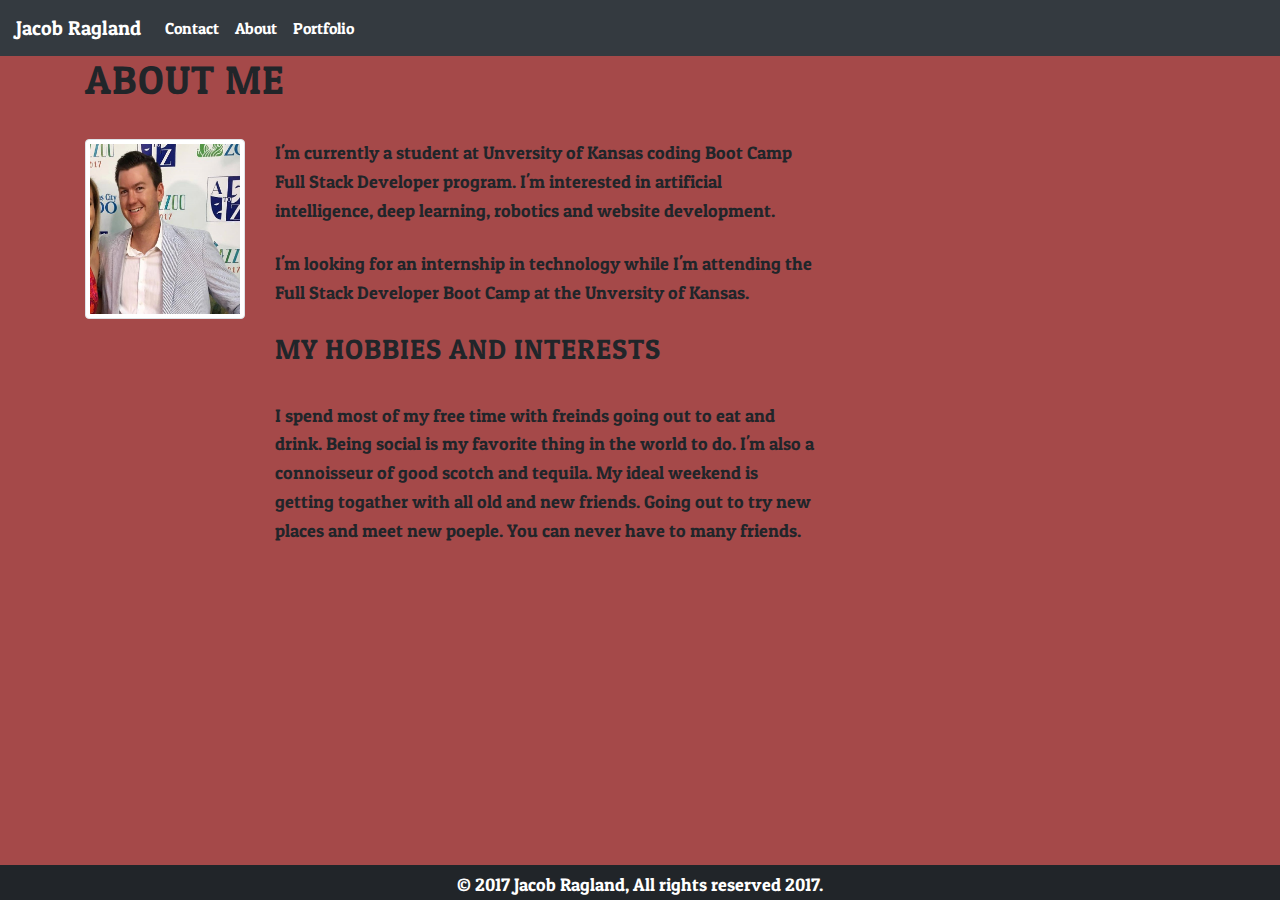
==== index.html @ 3a277ec4 "fixed my Portfolio sec so img dont over lap on mobile" ====
<!DOCTYPE html>
<html>

<head>


  <title> Portfolio </title>
    <meta charset="UTF-8">
   <meta name="viewport" content="width=device-width, initial-scale=1.0">
    <meta http-equiv="X-UA-Compatible" content="ie=edge">
  <link rel="stylesheet" href="https://maxcdn.bootstrapcdn.com/bootstrap/4.0.0/css/bootstrap.min.css" integrity="sha384-Gn5384xqQ1aoWXA+058RXPxPg6fy4IWvTNh0E263XmFcJlSAwiGgFAW/dAiS6JXm"
    crossorigin="anonymous">
  <script src="https://maxcdn.bootstrapcdn.com/bootstrap/4.0.0/js/bootstrap.min.js" integrity="sha384-JZR6Spejh4U02d8jOt6vLEHfe/JQGiRRSQQxSfFWpi1MquVdAyjUar5+76PVCmYl"
    crossorigin="anonymous"></script>
  <link rel="stylesheet" type="text/css" href="Style.css">
  <link href="https://fonts.googleapis.com/css?family=Oswald:700|Patua+One|Roboto+Condensed:700" rel="stylesheet">
  <link href="https://maxcdn.bootstrapcdn.com/font-awesome/4.7.0/css/font-awesome.min.css" rel="stylesheet">

</head>

<!-- Nav bar -->
<nav class="navbar navbar-default navbar-expand-lg navbar-dark bg-dark">
  <div class="container-fluid">
     <div class="row">
    <div class="navbar-header">
      <a class="navbar-brand" id="ja">Jacob Ragland</a>
    </div>
   <ul class="nav navbar-nav">
      <li class="nav-item active">
        <a class="nav-link" href="contact.html">Contact </span>
        </a>
      </li>
      <li class="nav-item active">
        <a class="nav-link" href="index.html">About</a>
      </li>
      <li class="nav-item active">
        <a class="nav-link" href="portfolio.html">Portfolio</a>
      </li>
    </ul>
  </div>
  </div>
</nav>

<body>

  <div class="container">
    <div class="row">
      <div class="col-md-8">
        <div class="page-header">
          <h1>About Me</h1>
        </div>
        <div class="row">
          <div class="col-md-3">
            <img src="Img/profile.jpg"  class="img-thumbnail">
          </div>
          <div class="col-md-9">
            <p>I'm currently a student at Unversity of Kansas coding Boot Camp Full Stack Developer program. I'm interested
              in artificial intelligence, deep learning, robotics and website development.</p>
            <p> I'm looking for an internship in technology while I'm attending the Full Stack Developer Boot Camp at the Unversity
              of Kansas.</p>
            <h3> My hobbies and interests </h3>
            <p> I spend most of my free time with freinds going out to eat and drink. Being social is my favorite thing in the
              world to do. I'm also a connoisseur of good scotch and tequila. My ideal weekend is getting togather with all
              old and new friends. Going out to try new places and meet new poeple. You can never have to many friends. </p>
          </div>
        </div>
      </div>
    </div>
  </div>

  <footer>
    <p>© 2017 Jacob Ragland, All rights reserved 2017.</p>
  </footer>





</body>

</html>
---- Style.css ----
body{
	width:100%;
	height:100%;
    font-family: 'Roboto Condensed', sans-serif;
    background: #a54949;

	
}

a {
    font-family: 'Patua One', cursive;

}


h1,h2,h3 {
	margin:0 0 35px 0;
	font-family: 'Patua One', cursive;
	text-transform: uppercase;
	letter-spacing:1px;
}

p{
	margin:0 0 25px;
	font-size:18px;
    line-height:1.6em;
    font-family: 'Patua One', cursive;
}
a{
	color:#26a5d3;
}
a:hover,a:focus{
	text-decoration:none;
    color:#26a5d3;
    
}

#contact{
	background:#a54949;
	color:#26a5d3;
	padding-bottom:80px;
}

textarea.form-control{
    height:100px;
}

hr {
    background: #26a5d3;

}

.img-thumbnail {
    width: 200px;
    height:180px;

}



/* Cusom Button */
.btn-custom {
    background-color: #26a5d3;
    display: inline-block;
    font-weight: 400;
    text-align: center;
    white-space: nowrap;
    vertical-align: middle;
    -webkit-user-select: none;
    -moz-user-select: none;
    -ms-user-select: none;
    user-select: none;
    border: 1px solid transparent;
    padding: .375rem .75rem;
    font-size: 1rem;
    line-height: 1.5;
    border-radius: .25rem;
    transition: color .15s ease-in-out,background-color .15s ease-in-out,border-color .15s ease-in-out,box-shadow .15s ease-in-out;
}


.gallery-title
{
    font-size: 36px;
    color: #26a5d3;
    text-align: center;
    font-weight: 500;
    margin-bottom: 40px;
}




.gallery_product
{
    margin-bottom: 30px;
}




#ja {
    color: white;
}









/* Footer */

footer{
    background-color: #212529;
     position: fixed;
     bottom: 0;
     left: 0;
     right: 0;
     height: 35px;
    font-family: 'Patua One', cursive;
     text-align: center;
     color: #fff;
 }
 
 footer p {
     padding: 10.5px;
     margin: 0px;
     line-height: 100%;
 }
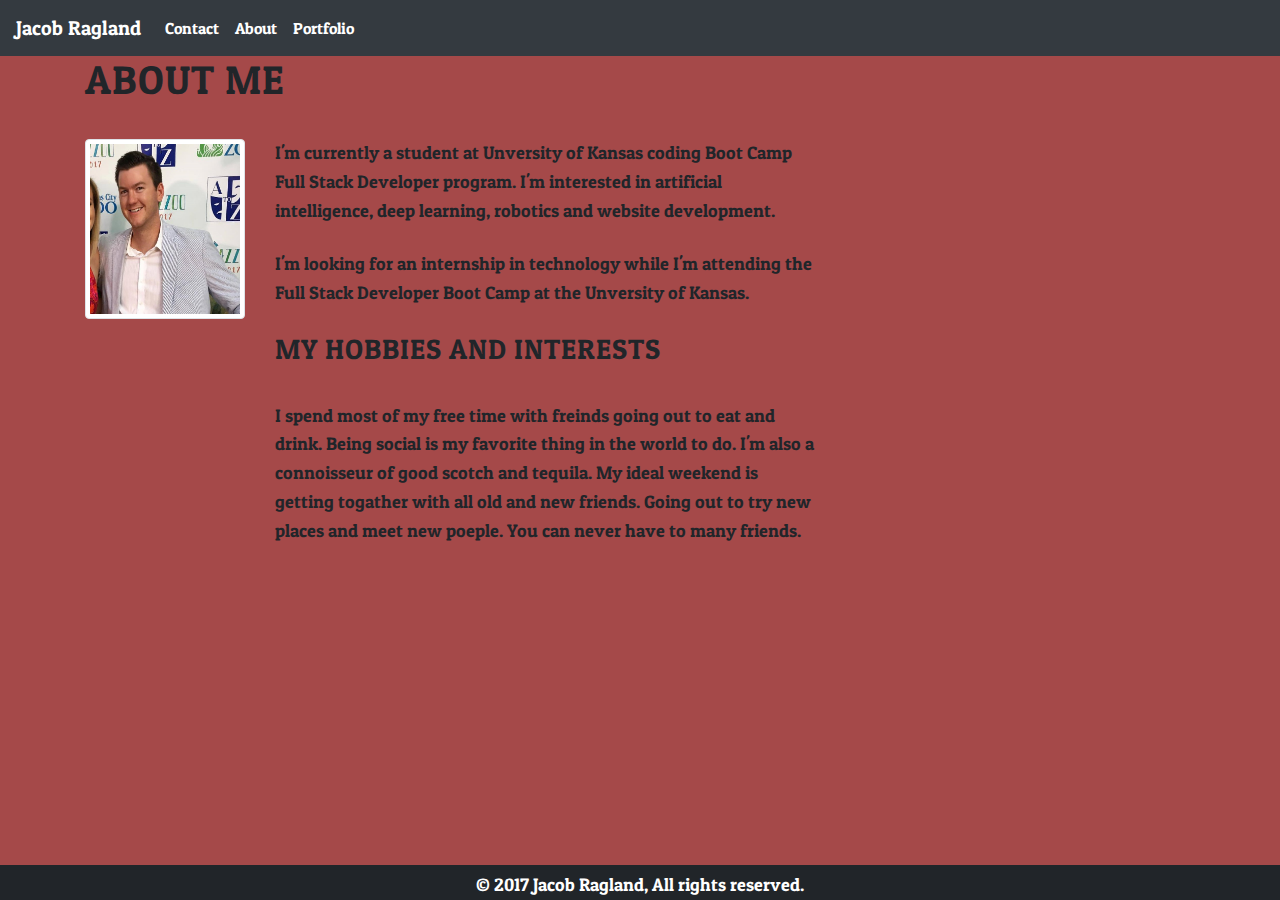
==== commit 8abcc1e8: "Update index.html" ====
--- a/index.html
+++ b/index.html
@@ -69,7 +69,7 @@
   </div>
 
   <footer>
-    <p>© 2017 Jacob Ragland, All rights reserved 2017.</p>
+    <p>© 2017 Jacob Ragland, All rights reserved.</p>
   </footer>
 
 
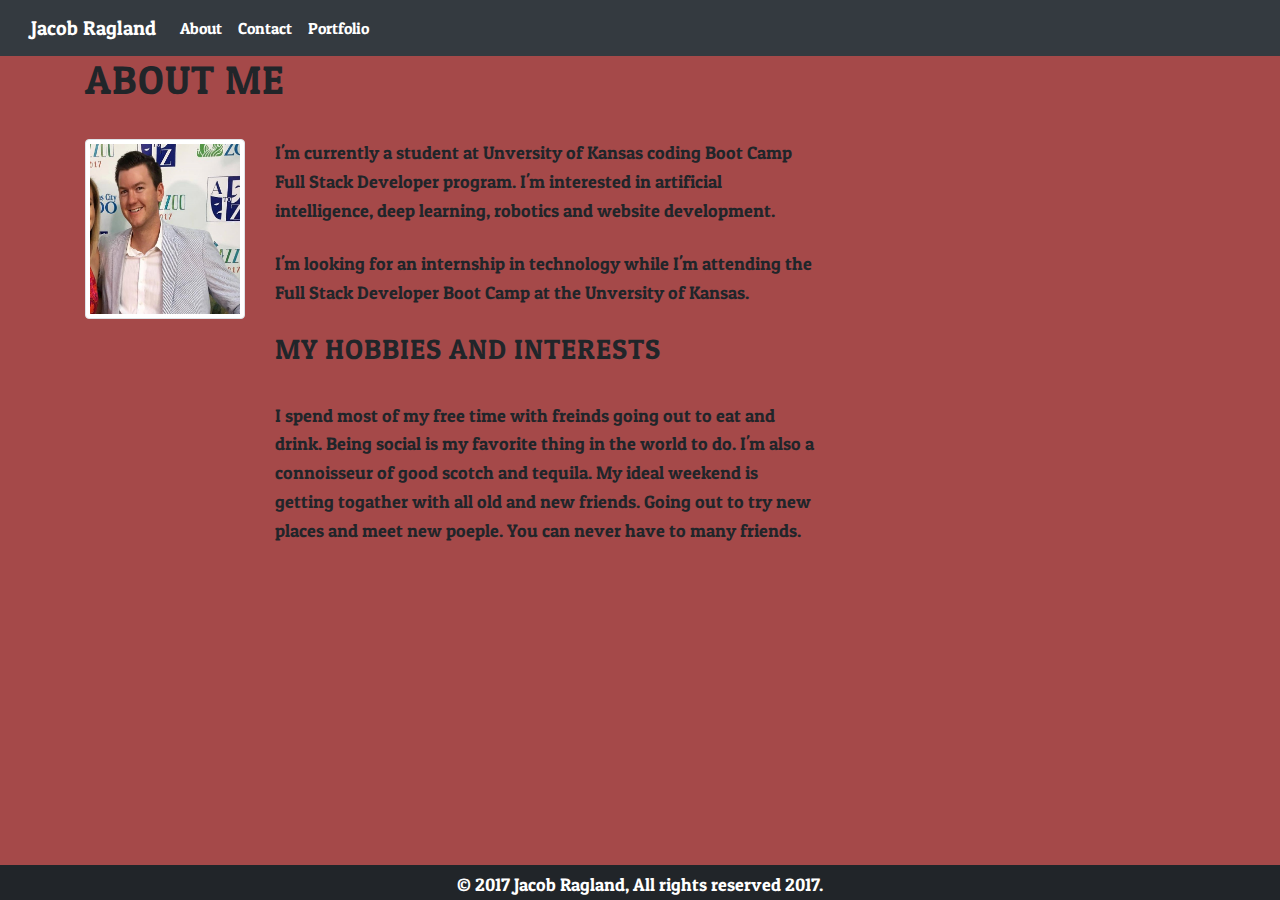
==== commit 7f0d6f3a: "fixed contact page and reg nav bar" ====
--- a/index.html
+++ b/index.html
@@ -19,27 +19,25 @@
 </head>
 
 <!-- Nav bar -->
-<nav class="navbar navbar-default navbar-expand-lg navbar-dark bg-dark">
-  <div class="container-fluid">
-     <div class="row">
-    <div class="navbar-header">
-      <a class="navbar-brand" id="ja">Jacob Ragland</a>
+<nav class="navbar navbar-expand-lg navbar-dark bg-dark">
+    <div class="container-fluid">
+      <div class="navbar-header">
+        <a class="navbar-brand" id="ja">Jacob Ragland</a>
+      </div>
+      <ul class="navbar-nav mr-auto">
+          <li class="nav-item active">
+              <a class="nav-link" href="index.html">About</a>
+            </li>
+            <li class="nav-item active">
+                <a class="nav-link" href="contact.html">Contact </span>
+                </a>
+              </li>
+        <li class="nav-item active">
+          <a class="nav-link" href="portfolio.html">Portfolio</a>
+        </li>
+      </ul>
     </div>
-   <ul class="nav navbar-nav">
-      <li class="nav-item active">
-        <a class="nav-link" href="contact.html">Contact </span>
-        </a>
-      </li>
-      <li class="nav-item active">
-        <a class="nav-link" href="index.html">About</a>
-      </li>
-      <li class="nav-item active">
-        <a class="nav-link" href="portfolio.html">Portfolio</a>
-      </li>
-    </ul>
-  </div>
-  </div>
-</nav>
+  </nav>
 
 <body>
 
@@ -69,7 +67,7 @@
   </div>
 
   <footer>
-    <p>© 2017 Jacob Ragland, All rights reserved.</p>
+    <p>© 2017 Jacob Ragland, All rights reserved 2017.</p>
   </footer>
 
 
--- a/Style.css
+++ b/Style.css
@@ -27,18 +27,24 @@
     font-family: 'Patua One', cursive;
 }
 a{
-	color:#26a5d3;
+	color:black;
 }
 a:hover,a:focus{
 	text-decoration:none;
-    color:#26a5d3;
+    color:black;
     
+}
+
+.center_div{
+    margin: 0 auto;
+    width:70% /* value of your choice which suits your alignment */
 }
 
 #contact{
 	background:#a54949;
-	color:#26a5d3;
-	padding-bottom:80px;
+	color:black;
+    padding-bottom:80px;
+    size:200px;
 }
 
 textarea.form-control{
@@ -46,7 +52,7 @@
 }
 
 hr {
-    background: #26a5d3;
+    background: black;
 
 }
 
@@ -60,7 +66,8 @@
 
 /* Cusom Button */
 .btn-custom {
-    background-color: #26a5d3;
+    background-color: black;
+    color: white;
     display: inline-block;
     font-weight: 400;
     text-align: center;
@@ -82,7 +89,7 @@
 .gallery-title
 {
     font-size: 36px;
-    color: #26a5d3;
+    color: black;
     text-align: center;
     font-weight: 500;
     margin-bottom: 40px;
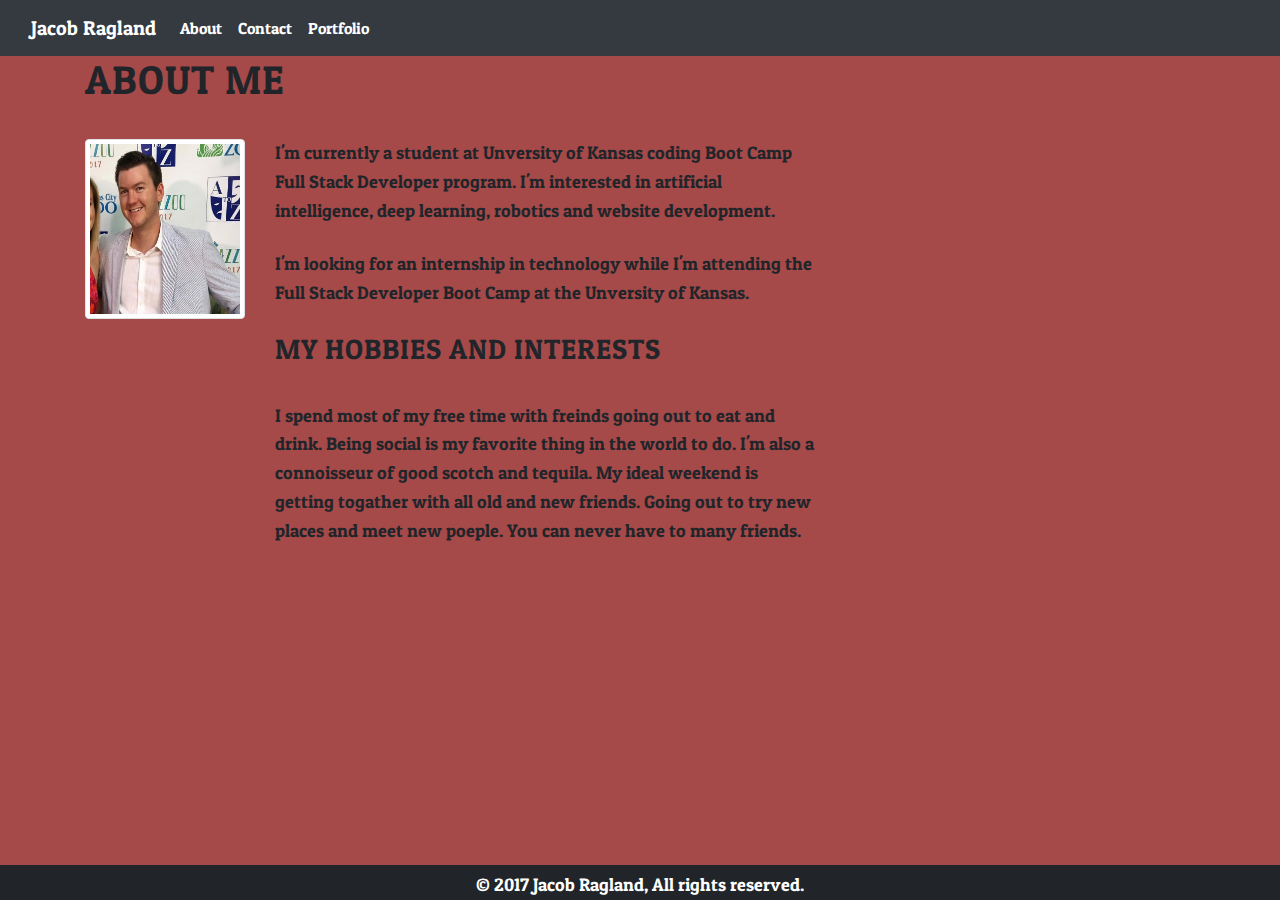
==== commit 67809580: "Merge branch 'master' of github.com:RaglandPC/Bootstrap-Portfolio" ====
--- a/index.html
+++ b/index.html
@@ -67,7 +67,7 @@
   </div>
 
   <footer>
-    <p>© 2017 Jacob Ragland, All rights reserved 2017.</p>
+    <p>© 2017 Jacob Ragland, All rights reserved.</p>
   </footer>
 
 
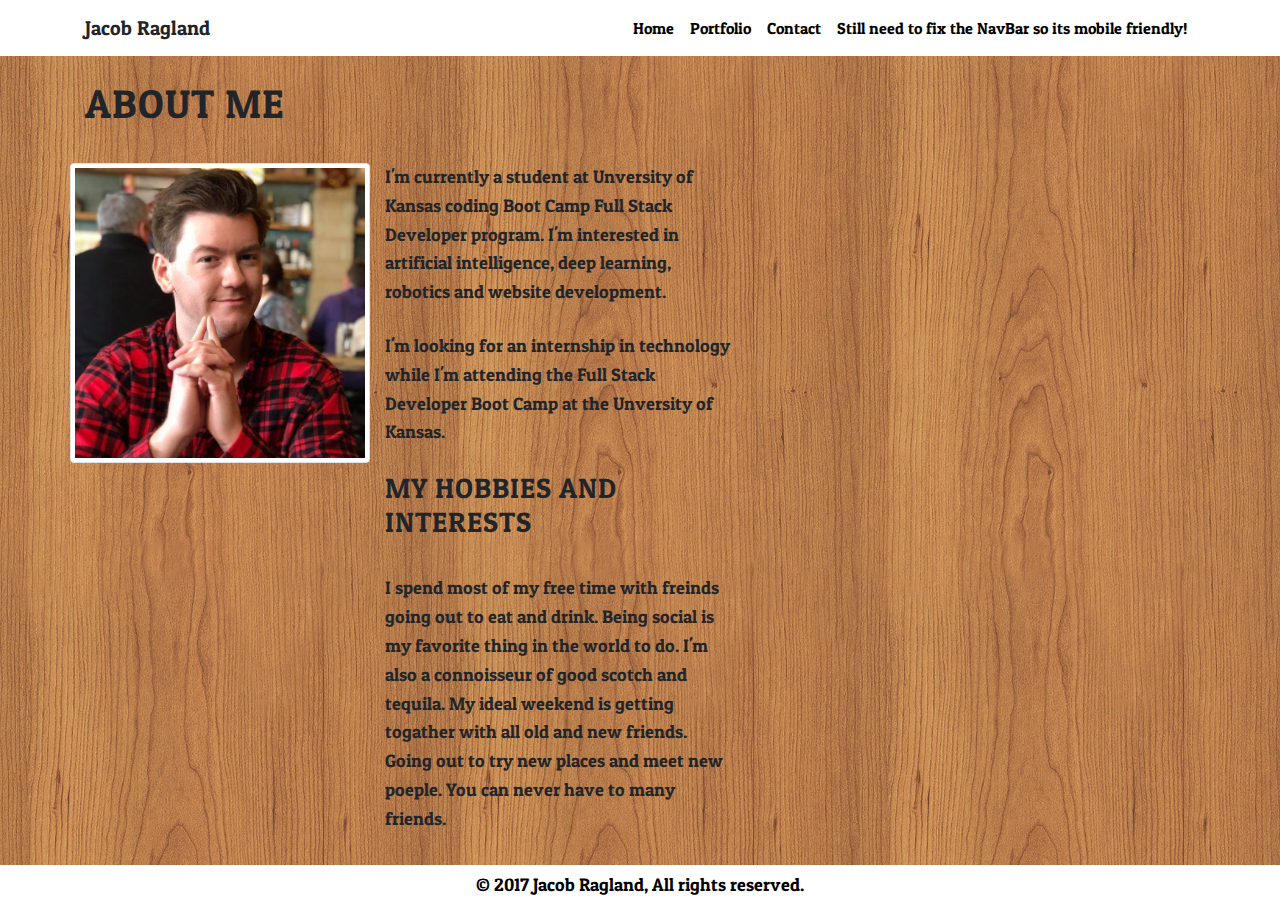
==== commit 89021a6a: "Made the UI look better and changed theme. Still need to fix nav bar for mobile friendly." ====
--- a/index.html
+++ b/index.html
@@ -19,25 +19,21 @@
 </head>
 
 <!-- Nav bar -->
-<nav class="navbar navbar-expand-lg navbar-dark bg-dark">
-    <div class="container-fluid">
-      <div class="navbar-header">
-        <a class="navbar-brand" id="ja">Jacob Ragland</a>
+<nav class="navbar navbar-expand-lg mb-4 top-bar navbar-inverse-top sps sps--abv">
+  <div class="container">
+<button class="navbar-toggler navbar-toggler-right" type="button" data-toggle="collapse" data-target="#navbarCollapse1" aria-controls="navbarCollapse" aria-expanded="false" aria-label="Toggle navigation">
+  <span class="navbar-toggler-icon"></span>
+</button>
+<a class="navbar-brand mx-auto"><span>Jacob Ragland</span></a>
+<div class="collapse navbar-collapse" id="navbarCollapse1">
+  <ul class="navbar-nav ml-auto">
+   <li class="nav-item"> <a class="nav-link" href="index.html">Home <span class="sr-only">(current)</span></a> </li>
+  <li class="nav-item"> <a class="nav-link" href="portfolio.html">Portfolio</a> </li>
+  <li class="nav-item"> <a class="nav-link" href="contact.html">Contact</a> </li>
+  <li class="nav-item"> <a class="nav-link" href="contact.html">Still need to fix the NavBar so its mobile friendly!</a> </li>
+</div>
       </div>
-      <ul class="navbar-nav mr-auto">
-          <li class="nav-item active">
-              <a class="nav-link" href="index.html">About</a>
-            </li>
-            <li class="nav-item active">
-                <a class="nav-link" href="contact.html">Contact </span>
-                </a>
-              </li>
-        <li class="nav-item active">
-          <a class="nav-link" href="portfolio.html">Portfolio</a>
-        </li>
-      </ul>
-    </div>
-  </nav>
+</nav>
 
 <body>
 
@@ -48,10 +44,10 @@
           <h1>About Me</h1>
         </div>
         <div class="row">
-          <div class="col-md-3">
-            <img src="Img/profile.jpg"  class="img-thumbnail">
+          <div class="col-md-">
+            <img src="Img/jake.jpg"  class="img-thumbnail">
           </div>
-          <div class="col-md-9">
+          <div class="col-md-6">
             <p>I'm currently a student at Unversity of Kansas coding Boot Camp Full Stack Developer program. I'm interested
               in artificial intelligence, deep learning, robotics and website development.</p>
             <p> I'm looking for an internship in technology while I'm attending the Full Stack Developer Boot Camp at the Unversity
--- a/Style.css
+++ b/Style.css
@@ -1,22 +1,34 @@
-body{
+body, html{
 	width:100%;
 	height:100%;
     font-family: 'Roboto Condensed', sans-serif;
-    background: #a54949;
+	background-image: url(Img/wood.png);
 
-	
+
 }
+
+.navbar {
+
+    background:rgb(255, 255, 255);
+
+}
+
 
 a {
     font-family: 'Patua One', cursive;
-
 }
 
+
+
+.bg-dark {
+	text-shadow: 1px 3px 1px red;
+}
 
 h1,h2,h3 {
 	margin:0 0 35px 0;
 	font-family: 'Patua One', cursive;
 	text-transform: uppercase;
+
 	letter-spacing:1px;
 }
 
@@ -24,6 +36,7 @@
 	margin:0 0 25px;
 	font-size:18px;
     line-height:1.6em;
+
     font-family: 'Patua One', cursive;
 }
 a{
@@ -32,7 +45,7 @@
 a:hover,a:focus{
 	text-decoration:none;
     color:black;
-    
+
 }
 
 .center_div{
@@ -41,7 +54,6 @@
 }
 
 #contact{
-	background:#a54949;
 	color:black;
     padding-bottom:80px;
     size:200px;
@@ -57,8 +69,8 @@
 }
 
 .img-thumbnail {
-    width: 200px;
-    height:180px;
+    width: 300px;
+    height:300px;
 
 }
 
@@ -121,7 +133,7 @@
 /* Footer */
 
 footer{
-    background-color: #212529;
+    background-color:rgb(255, 255, 255);
      position: fixed;
      bottom: 0;
      left: 0;
@@ -129,9 +141,10 @@
      height: 35px;
     font-family: 'Patua One', cursive;
      text-align: center;
-     color: #fff;
+
+     color: black;
  }
- 
+
  footer p {
      padding: 10.5px;
      margin: 0px;
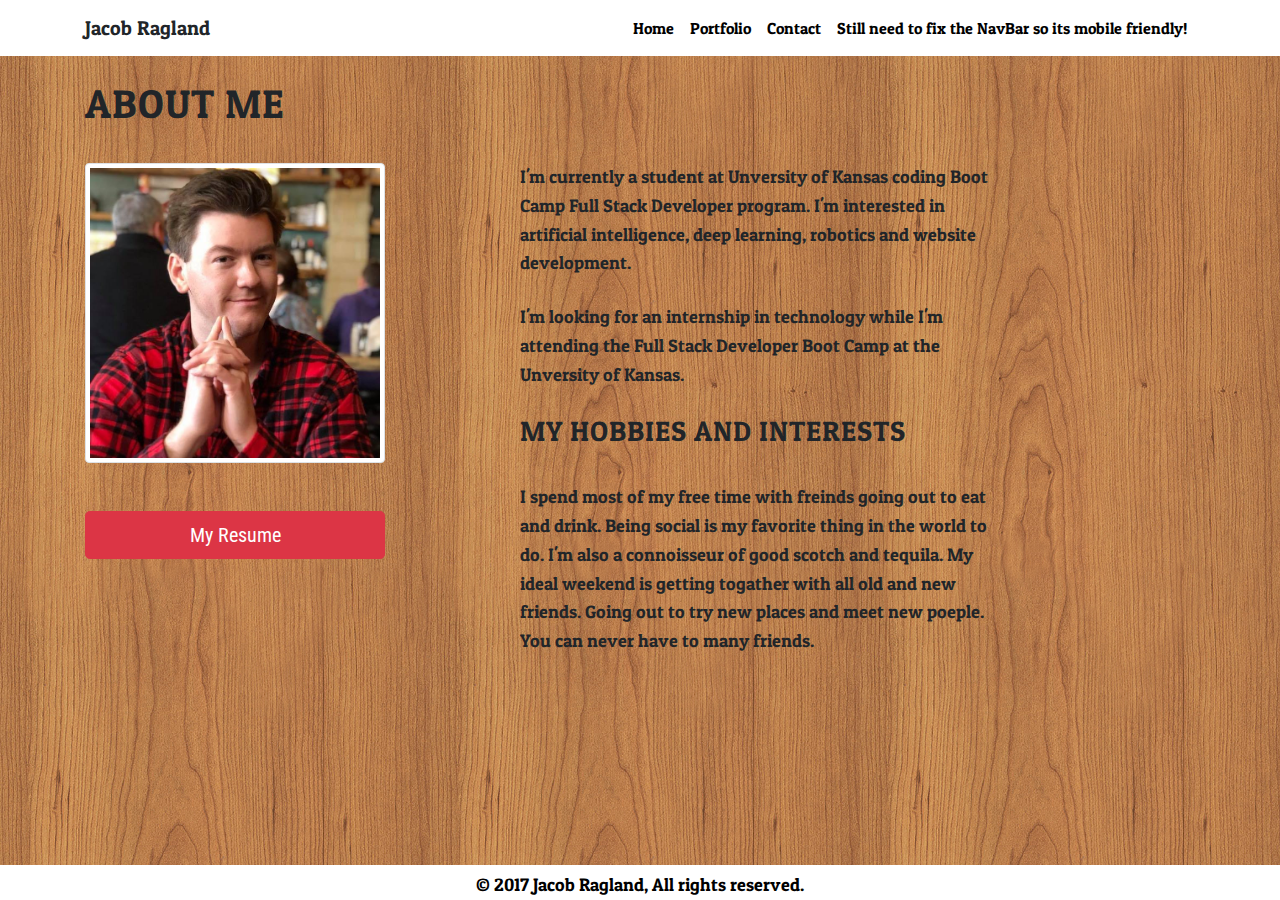
==== commit 66b62843: "add btn to home for resume, cleaned up contact page. Still have email and nav bar to work on" ====
--- a/index.html
+++ b/index.html
@@ -5,9 +5,9 @@
 
 
   <title> Portfolio </title>
-    <meta charset="UTF-8">
-   <meta name="viewport" content="width=device-width, initial-scale=1.0">
-    <meta http-equiv="X-UA-Compatible" content="ie=edge">
+  <meta charset="UTF-8">
+  <meta name="viewport" content="width=device-width, initial-scale=1.0">
+  <meta http-equiv="X-UA-Compatible" content="ie=edge">
   <link rel="stylesheet" href="https://maxcdn.bootstrapcdn.com/bootstrap/4.0.0/css/bootstrap.min.css" integrity="sha384-Gn5384xqQ1aoWXA+058RXPxPg6fy4IWvTNh0E263XmFcJlSAwiGgFAW/dAiS6JXm"
     crossorigin="anonymous">
   <script src="https://maxcdn.bootstrapcdn.com/bootstrap/4.0.0/js/bootstrap.min.js" integrity="sha384-JZR6Spejh4U02d8jOt6vLEHfe/JQGiRRSQQxSfFWpi1MquVdAyjUar5+76PVCmYl"
@@ -21,31 +21,48 @@
 <!-- Nav bar -->
 <nav class="navbar navbar-expand-lg mb-4 top-bar navbar-inverse-top sps sps--abv">
   <div class="container">
-<button class="navbar-toggler navbar-toggler-right" type="button" data-toggle="collapse" data-target="#navbarCollapse1" aria-controls="navbarCollapse" aria-expanded="false" aria-label="Toggle navigation">
-  <span class="navbar-toggler-icon"></span>
-</button>
-<a class="navbar-brand mx-auto"><span>Jacob Ragland</span></a>
-<div class="collapse navbar-collapse" id="navbarCollapse1">
-  <ul class="navbar-nav ml-auto">
-   <li class="nav-item"> <a class="nav-link" href="index.html">Home <span class="sr-only">(current)</span></a> </li>
-  <li class="nav-item"> <a class="nav-link" href="portfolio.html">Portfolio</a> </li>
-  <li class="nav-item"> <a class="nav-link" href="contact.html">Contact</a> </li>
-  <li class="nav-item"> <a class="nav-link" href="contact.html">Still need to fix the NavBar so its mobile friendly!</a> </li>
-</div>
-      </div>
+    <button class="navbar-toggler navbar-toggler-right" type="button" data-toggle="collapse" data-target="#navbarCollapse1" aria-controls="navbarCollapse"
+      aria-expanded="false" aria-label="Toggle navigation">
+      <span class="navbar-toggler-icon"></span>
+    </button>
+    <a class="navbar-brand mx-auto">
+      <span>Jacob Ragland</span>
+    </a>
+    <div class="collapse navbar-collapse" id="navbarCollapse1">
+      <ul class="navbar-nav ml-auto">
+        <li class="nav-item">
+          <a class="nav-link" href="index.html">Home
+            <span class="sr-only">(current)</span>
+          </a>
+        </li>
+        <li class="nav-item">
+          <a class="nav-link" href="portfolio.html">Portfolio</a>
+        </li>
+        <li class="nav-item">
+          <a class="nav-link" href="contact.html">Contact</a>
+        </li>
+        <li class="nav-item">
+          <a class="nav-link" href="contact.html">Still need to fix the NavBar so its mobile friendly!</a>
+        </li>
+    </div>
+  </div>
 </nav>
 
 <body>
 
   <div class="container">
     <div class="row">
-      <div class="col-md-8">
+      <div class="col-md-11">
         <div class="page-header">
           <h1>About Me</h1>
         </div>
         <div class="row">
-          <div class="col-md-">
-            <img src="Img/jake.jpg"  class="img-thumbnail">
+          <div class="col-md-5">
+            <img src="Img/jake.jpg" class="img-thumbnail">
+            <br>
+            <br>
+            <br>
+            <button type="button" class="btn btn-danger btn-lg" onclick=" relocate_home()">My Resume</button>
           </div>
           <div class="col-md-6">
             <p>I'm currently a student at Unversity of Kansas coding Boot Camp Full Stack Developer program. I'm interested
@@ -66,10 +83,14 @@
     <p>© 2017 Jacob Ragland, All rights reserved.</p>
   </footer>
 
-
+  <script>
+    function relocate_home() {
+      location.href = "KU coding Resume.pdf";
+    } 
+  </script>
 
 
 
 </body>
 
-</html>
+</html>--- a/Style.css
+++ b/Style.css
@@ -74,7 +74,9 @@
 
 }
 
-
+button {
+    width: 300px;
+}
 
 /* Cusom Button */
 .btn-custom {
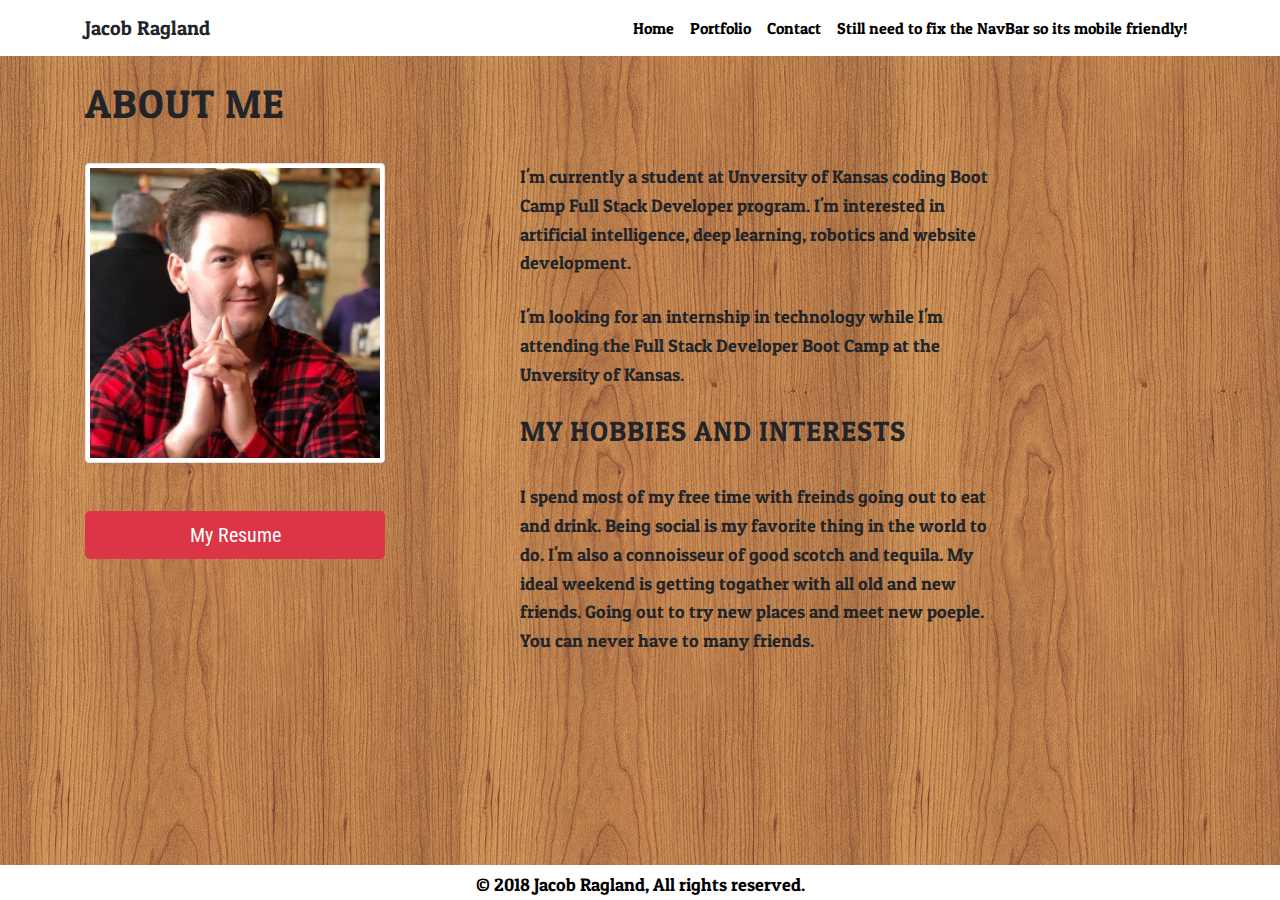
==== commit 314d5eb9: "fixed footer" ====
--- a/index.html
+++ b/index.html
@@ -80,7 +80,7 @@
   </div>
 
   <footer>
-    <p>© 2017 Jacob Ragland, All rights reserved.</p>
+    <p>© 2018 Jacob Ragland, All rights reserved.</p>
   </footer>
 
   <script>
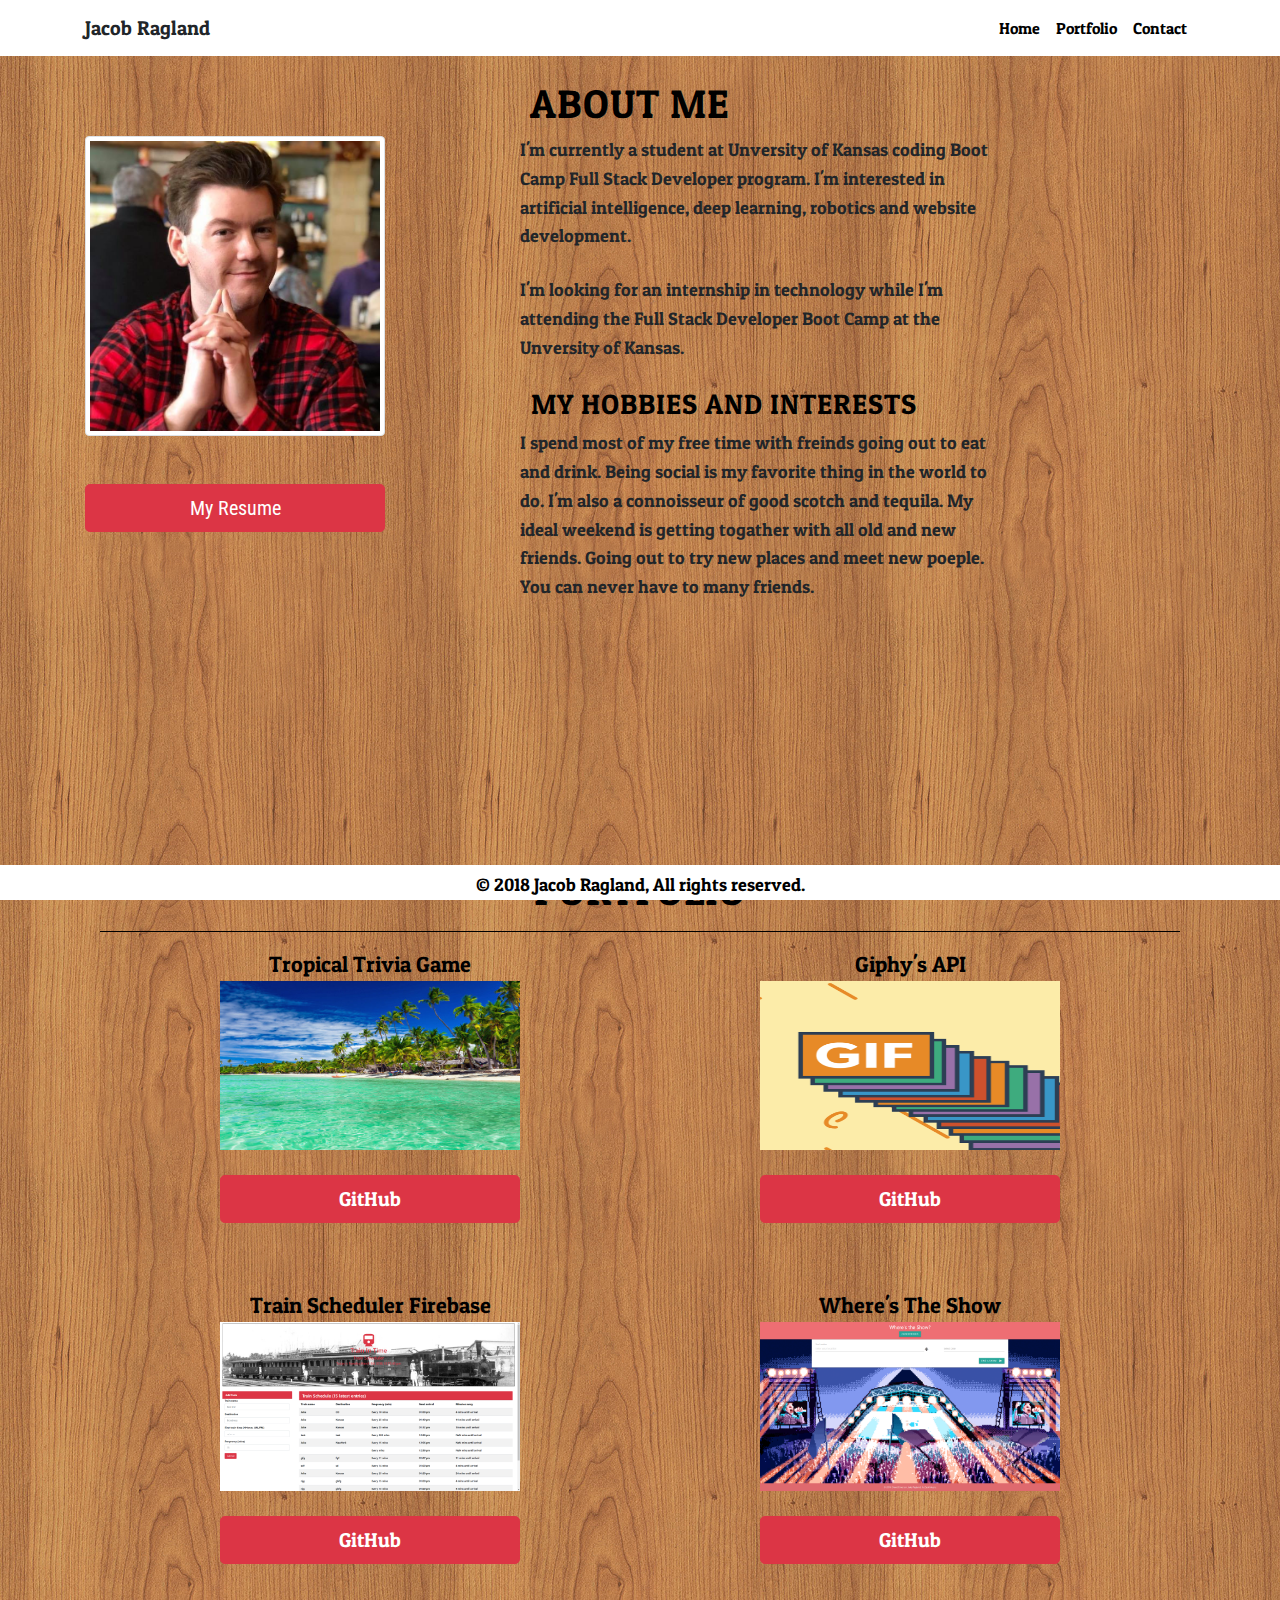
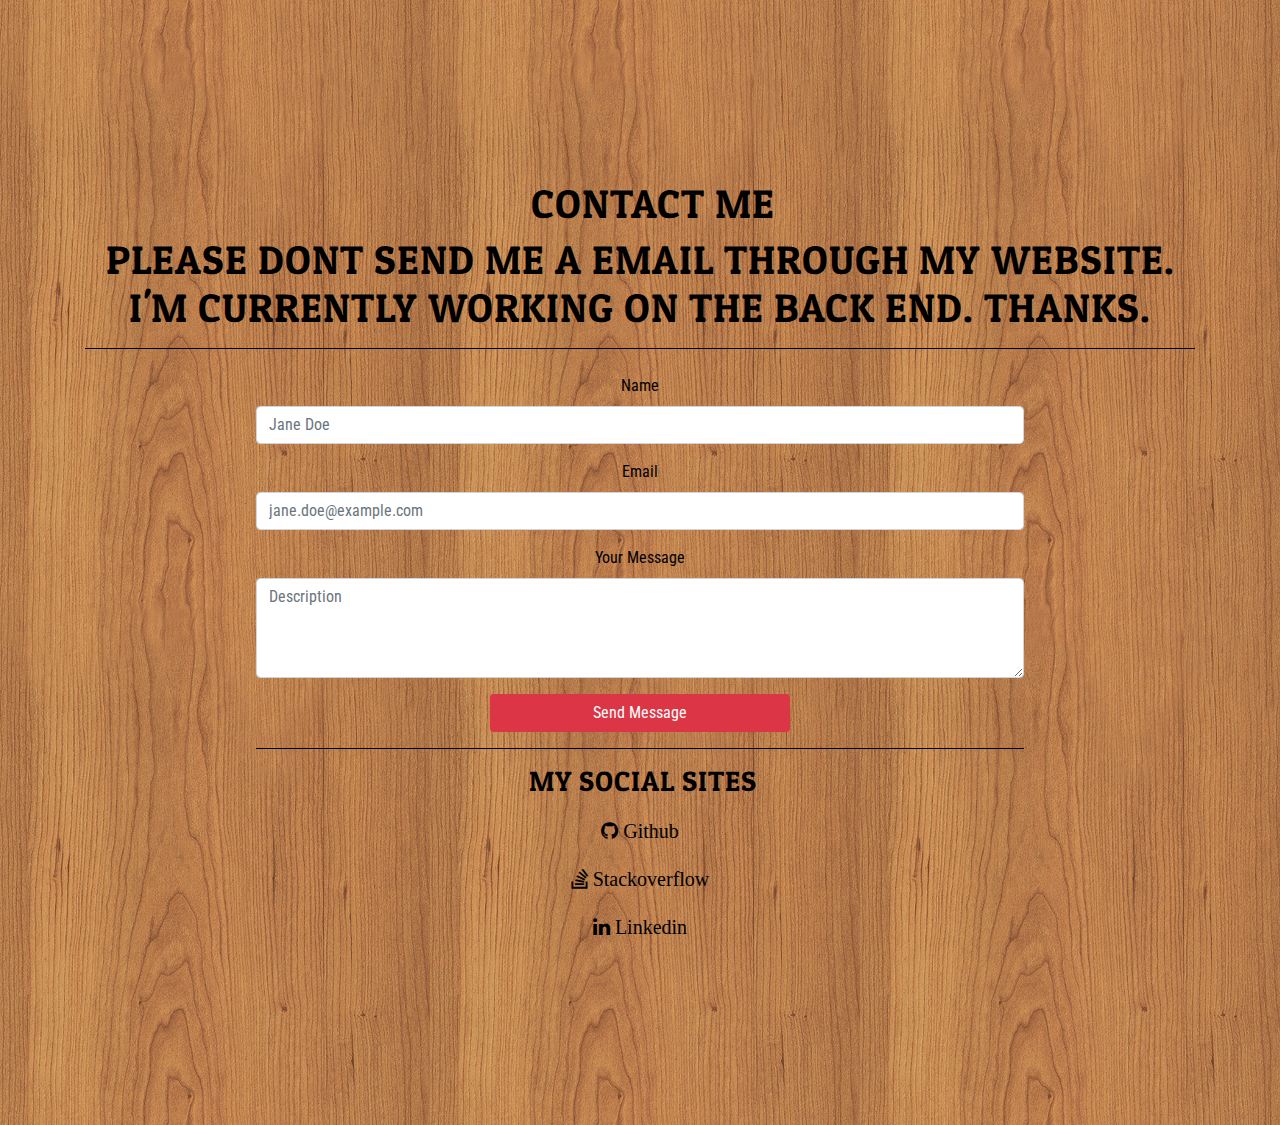
==== commit 810735a0: "Put home, portfolio and contact one one page. Added some spacing and anchor links." ====
--- a/index.html
+++ b/index.html
@@ -21,9 +21,8 @@
 <!-- Nav bar -->
 <nav class="navbar navbar-expand-lg mb-4 top-bar navbar-inverse-top sps sps--abv">
   <div class="container">
-    <button class="navbar-toggler navbar-toggler-right" type="button" data-toggle="collapse" data-target="#navbarCollapse1" aria-controls="navbarCollapse"
-      aria-expanded="false" aria-label="Toggle navigation">
-      <span class="navbar-toggler-icon"></span>
+    <button class="navbar-toggler" type="button" data-toggle="collapse" data-target="#navbarSupportedContent15" aria-controls="navbarSupportedContent15"
+        aria-expanded="false" aria-label="Toggle navigation"><span class="navbar-toggler-icon"></span></button>
     </button>
     <a class="navbar-brand mx-auto">
       <span>Jacob Ragland</span>
@@ -31,18 +30,14 @@
     <div class="collapse navbar-collapse" id="navbarCollapse1">
       <ul class="navbar-nav ml-auto">
         <li class="nav-item">
-          <a class="nav-link" href="index.html">Home
-            <span class="sr-only">(current)</span>
+          <a class="nav-link" href="#about">Home
           </a>
         </li>
-        <li class="nav-item">
-          <a class="nav-link" href="portfolio.html">Portfolio</a>
+        <li>
+          <a class="nav-link" href="#gallery-title">Portfolio</a>
         </li>
-        <li class="nav-item">
-          <a class="nav-link" href="contact.html">Contact</a>
-        </li>
-        <li class="nav-item">
-          <a class="nav-link" href="contact.html">Still need to fix the NavBar so its mobile friendly!</a>
+        <li>
+          <a class="nav-link" href="#social" id="navb">Contact</a>
         </li>
     </div>
   </div>
@@ -54,7 +49,7 @@
     <div class="row">
       <div class="col-md-11">
         <div class="page-header">
-          <h1>About Me</h1>
+          <h1 id="about">About Me</h1>
         </div>
         <div class="row">
           <div class="col-md-5">
@@ -78,19 +73,168 @@
       </div>
     </div>
   </div>
+<br><br><br><br><br><br><br><br><br><br>
+  <div class="container" class="port">
+
+    <div class="gallery col-lg-12 col-md-12 col-sm-12 col-xs-12">
+      <h1 id="gallery-title">Portfolio</h1>
+      <hr width="100%" align="left">
+    </div>
+
+    <div id="members">
+      <div class="container-fluid">
+        <div id="members" class="col-md-12 text-center">
+          <div class="row">
+            <div class="col-sm-6">
+              Tropical Trivia Game
+              <p>
+                <a href="https://raglandpc.github.io/TriviaGame/">
+                  <img src="Img/Tropicalpic.jpg" class="img-responsive" style=" width: 300px;height:169px; ">
+                </a>
+              </p>
+              <button type="button" class="btn btn-danger btn-lg" onclick=" trivia_home()">GitHub</button>
+            </div>
+            <div class="col-sm-6">
+              Giphy's API
+              <p>
+                <a href="https://raglandpc.github.io/Giphy_API/">
+                  <img src="Img/gif.gif" class="img-responsive" style=" width: 300px;height:169px; ">
+                </a>
+              </p>
+              <button type="button" class="btn btn-danger btn-lg" onclick=" giphy_home()">GitHub</button>
+              <br>
+            </div>
+          </div>
+          <br>
+          <br>
+          <div class="row">
+            <div class="col-sm-6">
+              Train Scheduler Firebase
+              <p>
+                <a href="https://raglandpc.github.io/Train-Scheduler/">
+                  <img src="Img/train.png" class="img-responsive" style=" width: 300px;height:169px; ">
+                </a>
+              </p>
+              <button type="button" class="btn btn-danger btn-lg" onclick=" train_home()">GitHub</button>
+            </div>
+            <div class="col-sm-6">
+              Where's The Show
+              <p>
+                <a href="https://zmuenz.github.io/Wheres-The-Show/">
+                  <img src="Img/Where-the show.png" class="img-responsive" style=" width: 300px;height:169px; ">
+                </a>
+              </p>
+              <button type="button" class="btn btn-danger btn-lg" onclick=" show_home()">GitHub</button>
+            </div>
+          </div>
+        </div>
+      </div>
+    </div>
+  </div>
+
+  <br><br><br><br><br><br><br><br><br>
+  <!-- Contact Bar -->
+  <section id="contact" class="content-section text-center">
+    <div class="contact-section">
+      <div class="container">
+        <h1 id="cont">Contact Me </h1>
+        <h1>Please dont send me a email through my website. I'm currently working on the back end. Thanks.</h1>
+        <hr>
+        <p></p>
+        <div class="row">
+          <div class="container center_div">
+            <form class="form-horizontal">
+              <div class="form-group">
+                <label for="exampleInputName2">Name</label>
+                <input type="text" class="form-control" id="exampleInputName2" placeholder="Jane Doe">
+              </div>
+              <div class="form-group">
+                <label for="exampleInputEmail2">Email</label>
+                <input type="email" class="form-control" id="exampleInputEmail2" placeholder="jane.doe@example.com">
+              </div>
+              <div class="form-group ">
+                <label for="exampleInputText">Your Message</label>
+                <textarea class="form-control" placeholder="Description"></textarea>
+              </div>
+              <button type="submit" class="btn-custom">Send Message</button>
+            </form>
+
+            <hr>
+            <h3 id="social"> My Social Sites</h3>
+            <ul class="list-inline banner-social-buttons">
+              <li>
+                <a href="https://github.com/RaglandPC" class="btn btn-default btn-lg">
+                  <i class="fa fa-github">
+                    <span class="network-name">Github</span>
+                  </i>
+                </a>
+              </li>
+              <li>
+                <a href="https://stackoverflow.com/users/9008688/jacob-ragland?tab=topactivity" class="btn btn-default btn-lg">
+                  <i class="fa fa-stack-overflow">
+                    <span class="network-name">Stackoverflow</span>
+                  </i>
+                </a>
+              </li>
+              <li>
+                <a href="https://www.linkedin.com/in/jake-ragland-a65086a9/" class="btn btn-default btn-lg">
+                  <i class="fa fa-linkedin">
+                    <span class="network-name">Linkedin</span>
+                  </i>
+                </a>
+              </li>
+            </ul>
+          </div>
+        </div>
+      </div>
+    </div>
+  </section>
+<br><br>
 
   <footer>
     <p>© 2018 Jacob Ragland, All rights reserved.</p>
   </footer>
 
+  <script src="https://ajax.googleapis.com/ajax/libs/jquery/3.3.1/jquery.min.js"></script>
   <script>
+
+
     function relocate_home() {
       location.href = "KU coding Resume.pdf";
-    } 
+    }
+
+      function trivia_home() {
+        location.href = "https://github.com/RaglandPC/TriviaGame";
+      }
+
+      function giphy_home() {
+        location.href = "https://github.com/RaglandPC/Giphy_API";
+      }
+
+      function train_home() {
+        location.href = "https://github.com/RaglandPC/Train-Scheduler";
+      }
+
+      function show_home() {
+        location.href = "https://github.com/RaglandPC/Wheres-The-Show";
+      }
+
+// var target = $('html, body').click(function(event){
+//     event.preventDefault()
+//     })
+//     console.log('clicked:', event)
+// });
+// event.preventDefault();
+//        $('html, body').animate({
+//          scrollTop: target.offset().top
+//        }, 1000, function() {
+
+
+
   </script>
 
 
 
 </body>
 
-</html>+</html>
--- a/Style.css
+++ b/Style.css
@@ -1,7 +1,6 @@
 body, html{
-	width:100%;
-	height:100%;
-    font-family: 'Roboto Condensed', sans-serif;
+	position: relative;
+  font-family: 'Roboto Condensed', sans-serif;
 	background-image: url(Img/wood.png);
 
 
@@ -14,6 +13,10 @@
 }
 
 
+section {
+	margin-bottom: 30px;
+}
+
 a {
     font-family: 'Patua One', cursive;
 }
@@ -23,13 +26,29 @@
 .bg-dark {
 	text-shadow: 1px 3px 1px red;
 }
-
+/* all of the headers, had to to little eddits to each one because i put all of them on one page */
 h1,h2,h3 {
-	margin:0 0 35px 0;
 	font-family: 'Patua One', cursive;
 	text-transform: uppercase;
-
+	text-align: center;
+	color:black;
 	letter-spacing:1px;
+}
+/* about me */
+#about {
+	margin-left: 75px;
+}
+/* Social sites head */
+#social {
+	margin-left: 90px;
+}
+/* hobbies and interestes */
+h3 {
+	margin-right: 85px;
+}
+/* contact me */
+#cont {
+	margin-left: 25px;
 }
 
 p{
@@ -77,10 +96,20 @@
 button {
     width: 300px;
 }
+/* Portfolio links on page to override bootstrap */
+
+
+/* over all port links */
+#members {
+	  color:black;
+    font-size:22px;
+    font-family: 'Patua One', cursive;
+}
 
 /* Cusom Button */
 .btn-custom {
-    background-color: black;
+    background-color: #dc3545;
+    border-color: #dc3545;
     color: white;
     display: inline-block;
     font-weight: 400;
@@ -100,12 +129,8 @@
 }
 
 
-.gallery-title
-{
-    font-size: 36px;
+.gallery-title{
     color: black;
-    text-align: center;
-    font-weight: 500;
     margin-bottom: 40px;
 }
 
